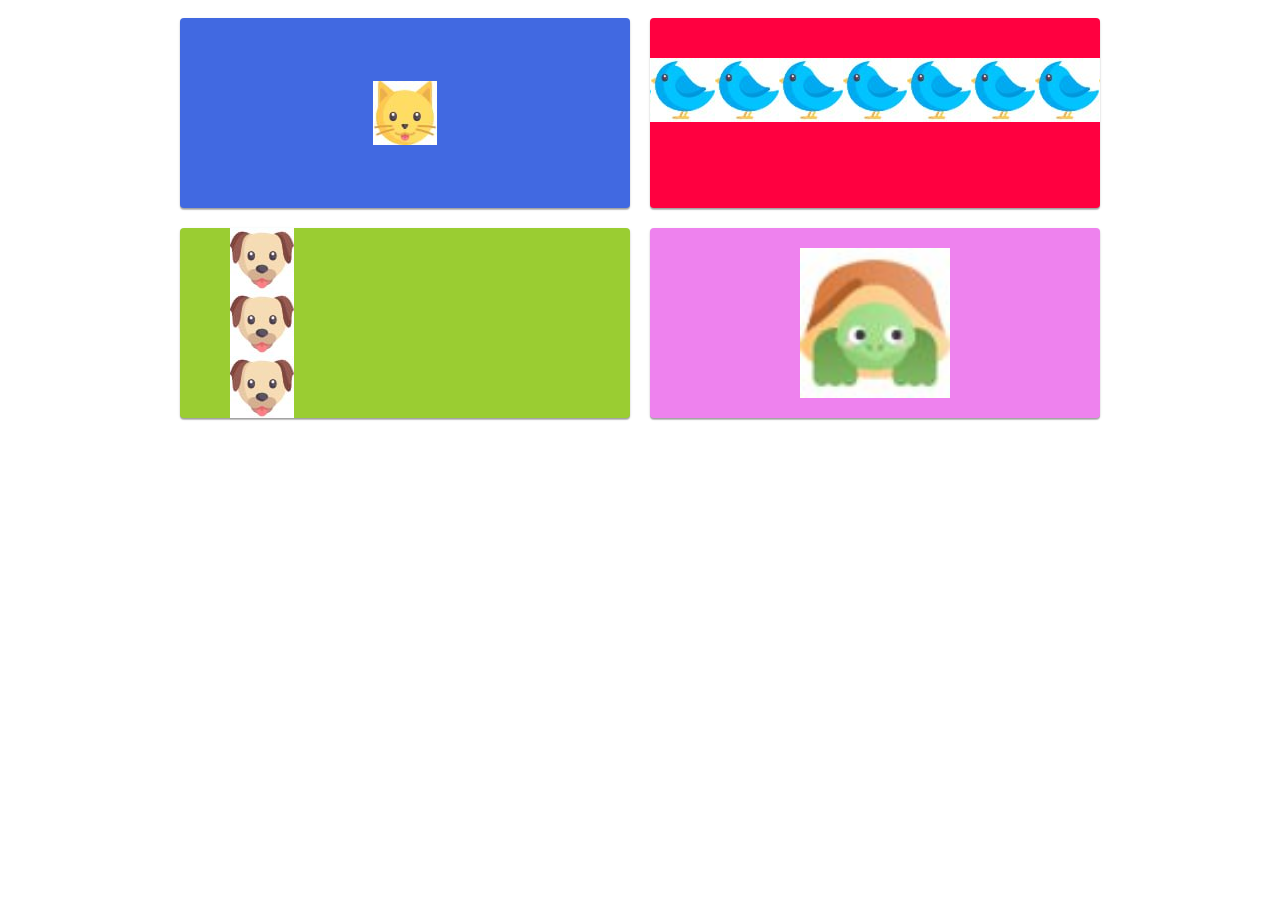
==== index.html @ af9cb753 "Зберігає стилі" ====
<!DOCTYPE html>
<html lang="en">
<head>
    <meta charset="UTF-8">
    <meta http-equiv="X-UA-Compatible" content="IE=edge">
    <meta name="viewport" content="width=device-width, initial-scale=1.0">
    <link rel="stylesheet" href="./style.css">
    <title>Image's-background</title>
</head>
<body>
    <div class="container">
        <div class="box"></div>
        <div class="box"></div>
        <div class="box"></div>
        <div class="box"></div>
    </div>
</body>
</html>
---- style.css ----
.container{
    display: flex;
    flex-wrap: wrap;
    width: 940px;
    margin-left: auto;
    margin-right: auto;
}
.box {
    height: 190px;
    width: calc(50% - 20px);
    margin: 10px;
    box-shadow: 0px 2px 1px rgba(0, 0, 0, 0.2), 0px 1px 1px rgba(0, 0, 0, 0.14),
        0px 1px 3px rgba(0, 0, 0, 0.12);
    border-radius: 4px;
}

.box {
    height: 190px;
    width: calc(50% - 20px);
    margin: 10px;
    box-shadow: 0px 2px 1px rgba(0, 0, 0, 0.2), 0px 1px 1px rgba(0, 0, 0, 0.14),
        0px 1px 3px rgba(0, 0, 0, 0.12);
    border-radius: 4px;
}

.box:nth-child(1){
    background-color: royalblue;
    background-image: url(./icons/photo_2023-05-26_19-30-01.png);
    background-repeat: no-repeat;
    background-position: center ;
}

.box:nth-child(2) {
    /* background-color: rgb(255, 0, 64);
    background-image: url(./icons/photo_2023-05-26_19-30-04.png);
    background-repeat: repeat-x;
    background-position: center ; */
    background: rgb(255, 0, 64) url(./icons/photo_2023-05-26_19-30-04.png) repeat-x center 40px;


}

.box:nth-child(3) {
   background-color: yellowgreen;
   background-image: url(./icons/photo_2023-05-26_19-29-54.png);
   background-repeat: repeat-y;
   background-position: 50px 0;
}

.box:nth-child(4) {
    background-color: violet;
    background-image: url(./icons/photo_2023-05-26_19-29-40.png);
    background-repeat: no-repeat;
    background-position: center ;
    background-size: 150px;
}
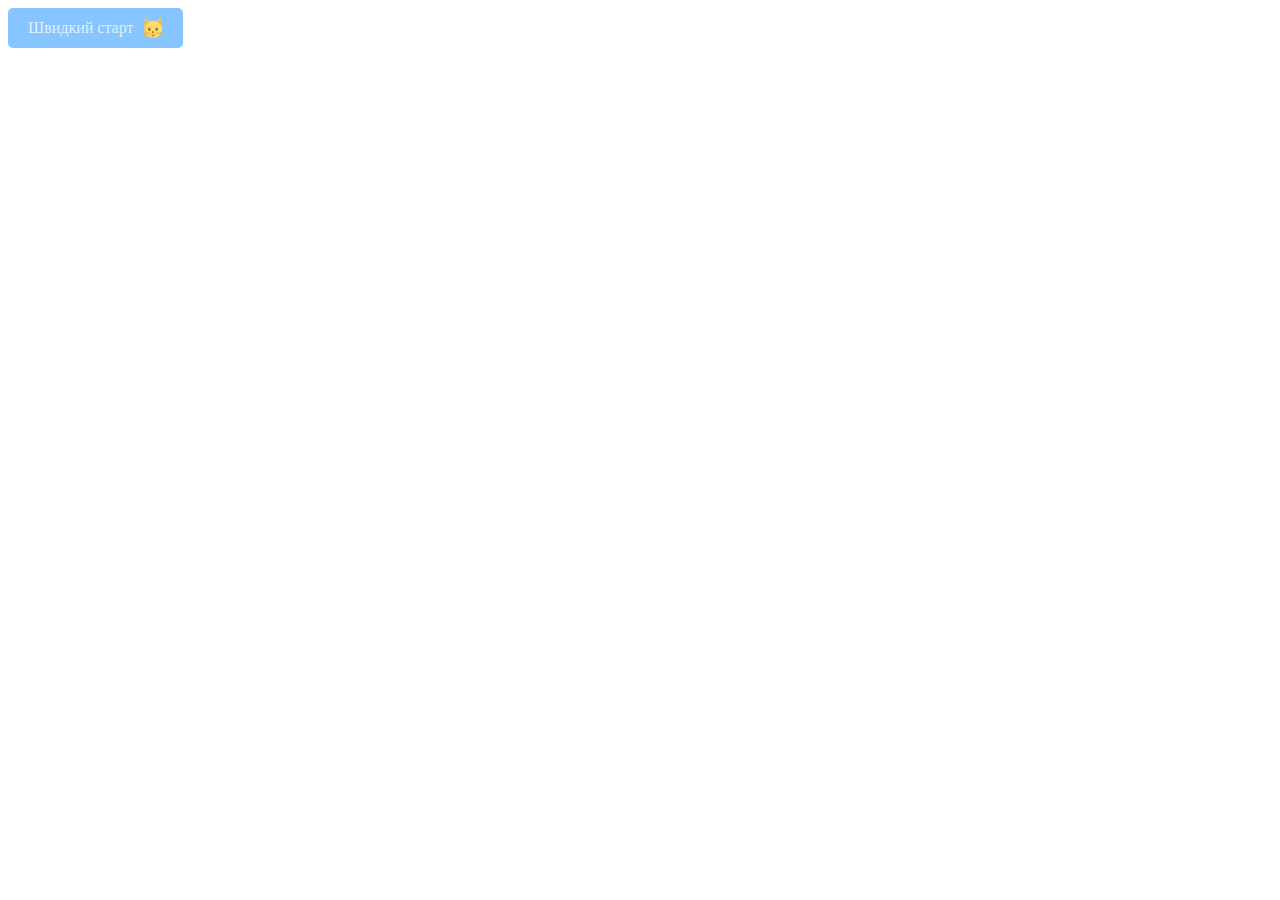
==== commit 1624f665: "Зберігає прогрес за урок" ====
--- a/index.html
+++ b/index.html
@@ -8,11 +8,17 @@
     <title>Image's-background</title>
 </head>
 <body>
-    <div class="container">
+    <!-- <div class="container">
         <div class="box"></div>
         <div class="box"></div>
         <div class="box"></div>
         <div class="box"></div>
-    </div>
+    </div> -->
+    
+    <!-- <div class="overlay"></div> -->
+
+    <a href="https://www.google.com.ua/?hl=uk" class="button">
+        Швидкий старт
+    </a>
 </body>
 </html>--- a/style.css
+++ b/style.css
@@ -1,4 +1,4 @@
-.container{
+/* .container{
     display: flex;
     flex-wrap: wrap;
     width: 940px;
@@ -25,31 +25,31 @@
 
 .box:nth-child(1){
     background-color: royalblue;
-    background-image: url(./icons/photo_2023-05-26_19-30-01.png);
+    background-image: url(./icons/cat.png);
     background-repeat: no-repeat;
     background-position: center ;
 }
 
 .box:nth-child(2) {
-    /* background-color: rgb(255, 0, 64);
+    background-color: rgb(255, 0, 64);
     background-image: url(./icons/photo_2023-05-26_19-30-04.png);
     background-repeat: repeat-x;
-    background-position: center ; */
-    background: rgb(255, 0, 64) url(./icons/photo_2023-05-26_19-30-04.png) repeat-x center 40px;
+    background-position: center ;
+    background: rgb(255, 0, 64) url(./icons/bird.png) repeat-x center 40px;
 
 
 }
 
 .box:nth-child(3) {
    background-color: yellowgreen;
-   background-image: url(./icons/photo_2023-05-26_19-29-54.png);
+   background-image: url(./icons/dog.png);
    background-repeat: repeat-y;
    background-position: 50px 0;
 }
 
 .box:nth-child(4) {
     background-color: violet;
-    background-image: url(./icons/photo_2023-05-26_19-29-40.png);
+    background-image: url(./icons/turtle.png);
     background-repeat: no-repeat;
     background-position: center ;
     background-size: 150px;
@@ -58,4 +58,40 @@
 
 
 
+ */ 
 
+ /* .overlay{
+    max-width: 1200px;
+    height: 500px;
+
+    margin-left: auto;
+    margin-right: auto;
+
+    background-image:linear-gradient( to top left, rgba(83, 50, 63, 0.5),rgba(110, 68, 85, 0.5), rgba(100, 0, 100, 0.5),rgb(255, 0, 106, 0.315), rgba(245, 6, 105, 0.295), rgba(3, 72, 175, 0.5), rgba(3, 72, 175, 0.5), rgba(0, 174, 255, 0.5)), url(./icons/fish.jpg) ;
+    background-position: center;
+    
+ } */
+
+ a{
+    text-decoration: none;
+ }
+
+ .button{
+    display: inline-flex;
+    align-items: center;
+    padding: 10px 20px;
+    background-color: rgba(0, 132, 255, 0.473);
+    border-radius: 5px;
+    color: rgb(223, 240, 255);
+ }
+
+ .button::after{
+    content: '';
+    margin-left: 10px;
+    width: 20px;
+    height: 20px;
+    background-image: url(./icons/cat.png); 
+    background-size: contain;
+    
+ }
+ 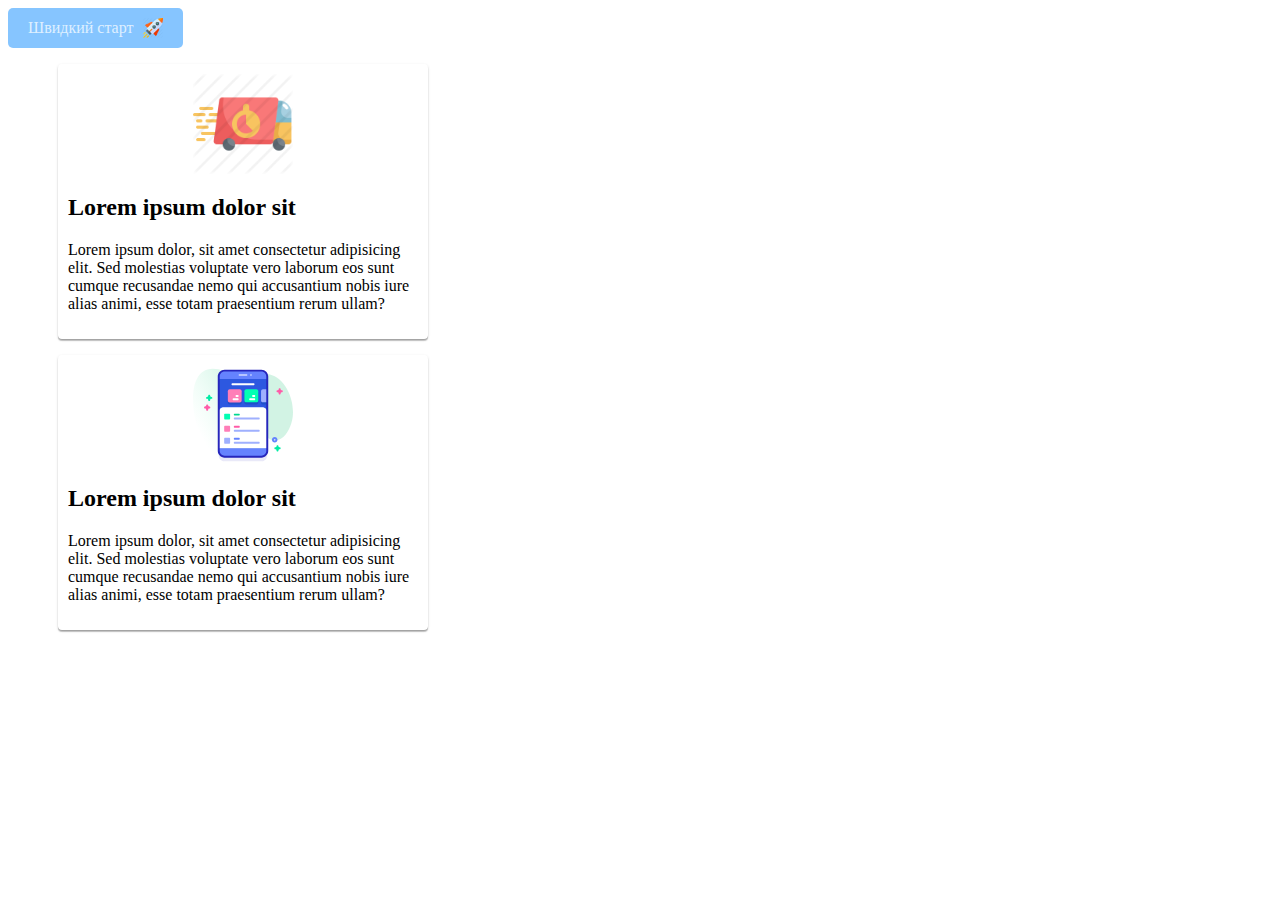
==== commit 8365438d: "Зберігає додані стилі" ====
--- a/index.html
+++ b/index.html
@@ -20,5 +20,29 @@
     <a href="https://www.google.com.ua/?hl=uk" class="button">
         Швидкий старт
     </a>
+    
+    <ul>
+    <li class="list-item icon-delivery">
+        <h2 class="title">Lorem ipsum dolor sit</h2>
+        <p class="text">
+            Lorem ipsum dolor, sit amet consectetur adipisicing elit. Sed
+            molestias voluptate vero laborum eos sunt cumque recusandae nemo qui
+            accusantium nobis iure alias animi, esse totam praesentium rerum
+            ullam?
+        </p>
+    </li>
+    </ul>
+    
+    <ul>
+    <li class="list-item icon-mobile">
+        <h2 class="title">Lorem ipsum dolor sit</h2>
+        <p class="text">
+            Lorem ipsum dolor, sit amet consectetur adipisicing elit. Sed
+            molestias voluptate vero laborum eos sunt cumque recusandae nemo qui
+            accusantium nobis iure alias animi, esse totam praesentium rerum
+            ullam?
+        </p>
+    </li>
+    </ul>
 </body>
 </html>--- a/style.css
+++ b/style.css
@@ -1,3 +1,6 @@
+ul{
+    list-style: none;
+}
 /* .container{
     display: flex;
     flex-wrap: wrap;
@@ -90,8 +93,49 @@
     margin-left: 10px;
     width: 20px;
     height: 20px;
-    background-image: url(./icons/cat.png); 
+    background-image: url(./icons/rocket-icon.png); 
     background-size: contain;
     
  }
+
+ .list-item {
+  width: 350px;
+  margin: 10px;
+  padding: 10px;
+  border-radius: 4px;
+  box-shadow: 0px 2px 1px rgba(0, 0, 0, 0.2), 0px 1px 1px rgba(0, 0, 0, 0.14),
+    0px 1px 3px rgba(0, 0, 0, 0.12);
+}
+
+.list-item::before{
+    content: '';
+    display: block;
+
+    height: 100px;
+    width: 350px;
+
+    /* border: solid 2px red; */
+    
+    
+    background-repeat: no-repeat;
+    background-size: contain;
+    background-position: center;
+}
+
+.icon-delivery::before{
+    background-image: url(./icons/delivery-icon.png);
+}
+
+.list-item.icon-mobile::before{
+    content: '';
+    
+    background-repeat: no-repeat;
+    background-size: contain;
+    background-position: center;
+
+}
+
+.icon-mobile::before{
+    background-image: url(./icons/mobile-icon.svg);
+}
  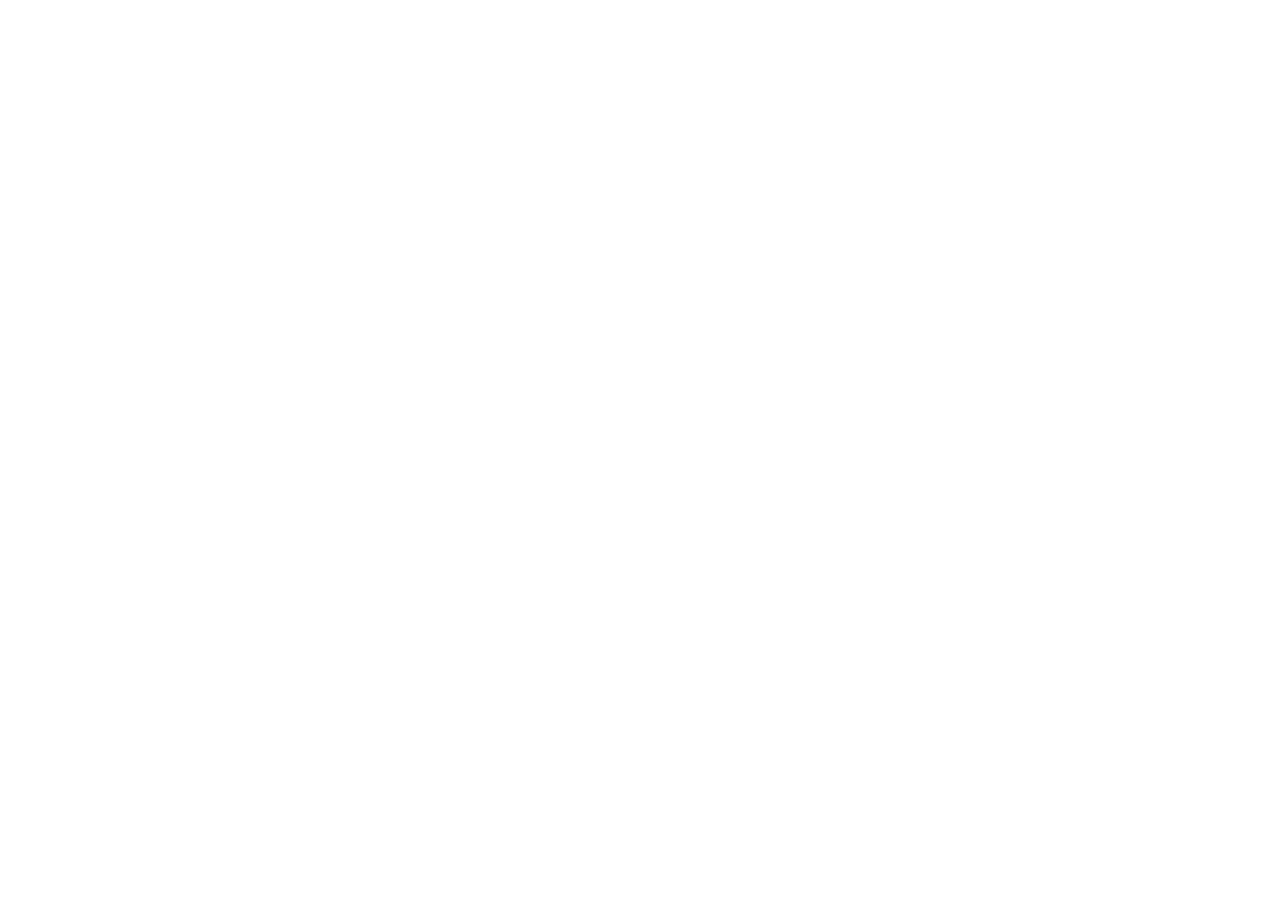
==== commit 79512242: "зберігає нові файли" ====
--- a/index.html
+++ b/index.html
@@ -8,6 +8,9 @@
     <title>Image's-background</title>
 </head>
 <body>
+    <ul>
+        <li><a href="./test.html"></a></li>
+    </ul>
     <!-- <div class="container">
         <div class="box"></div>
         <div class="box"></div>
@@ -17,7 +20,7 @@
     
     <!-- <div class="overlay"></div> -->
 
-    <a href="https://www.google.com.ua/?hl=uk" class="button">
+    <!-- <a href="https://www.google.com.ua/?hl=uk" class="button">
         Швидкий старт
     </a>
     
@@ -43,6 +46,10 @@
             ullam?
         </p>
     </li>
-    </ul>
+    </ul> -->
+     
+    <!-- <h1>main title</h1>
+    <h2>title</h2>
+    <p class="text">Lorem ipsum dolor sit amet consectetur adipisicing elit. Velit ut quis expedita vel tenetur nihil maxime omnis natus illo? Soluta assumenda eum tempore. Laudantium, veniam. Soluta assumenda eum tempore.</p> -->
 </body>
 </html>--- a/style.css
+++ b/style.css
@@ -79,7 +79,7 @@
     text-decoration: none;
  }
 
- .button{
+ /* .button{
     display: inline-flex;
     align-items: center;
     padding: 10px 20px;
@@ -105,24 +105,22 @@
   border-radius: 4px;
   box-shadow: 0px 2px 1px rgba(0, 0, 0, 0.2), 0px 1px 1px rgba(0, 0, 0, 0.14),
     0px 1px 3px rgba(0, 0, 0, 0.12);
-}
+} */
 
-.list-item::before{
+/* .list-item::before{
     content: '';
     display: block;
 
     height: 100px;
     width: 350px;
-
-    /* border: solid 2px red; */
     
     
     background-repeat: no-repeat;
     background-size: contain;
     background-position: center;
-}
+} */
 
-.icon-delivery::before{
+/* .icon-delivery::before{
     background-image: url(./icons/delivery-icon.png);
 }
 
@@ -137,5 +135,25 @@
 
 .icon-mobile::before{
     background-image: url(./icons/mobile-icon.svg);
+} */
+
+/* .text::selection{
+    content: '';
+    background-color: yellowgreen;
+    color: rgb(255, 255, 255);
 }
- +
+.text::first-letter{
+    content: '';
+    font-size: 48px;
+    color: yellowgreen;
+}
+
+body{
+    font-size: 36px;
+}
+
+h1{
+    font-size: 2em;
+}
+  */